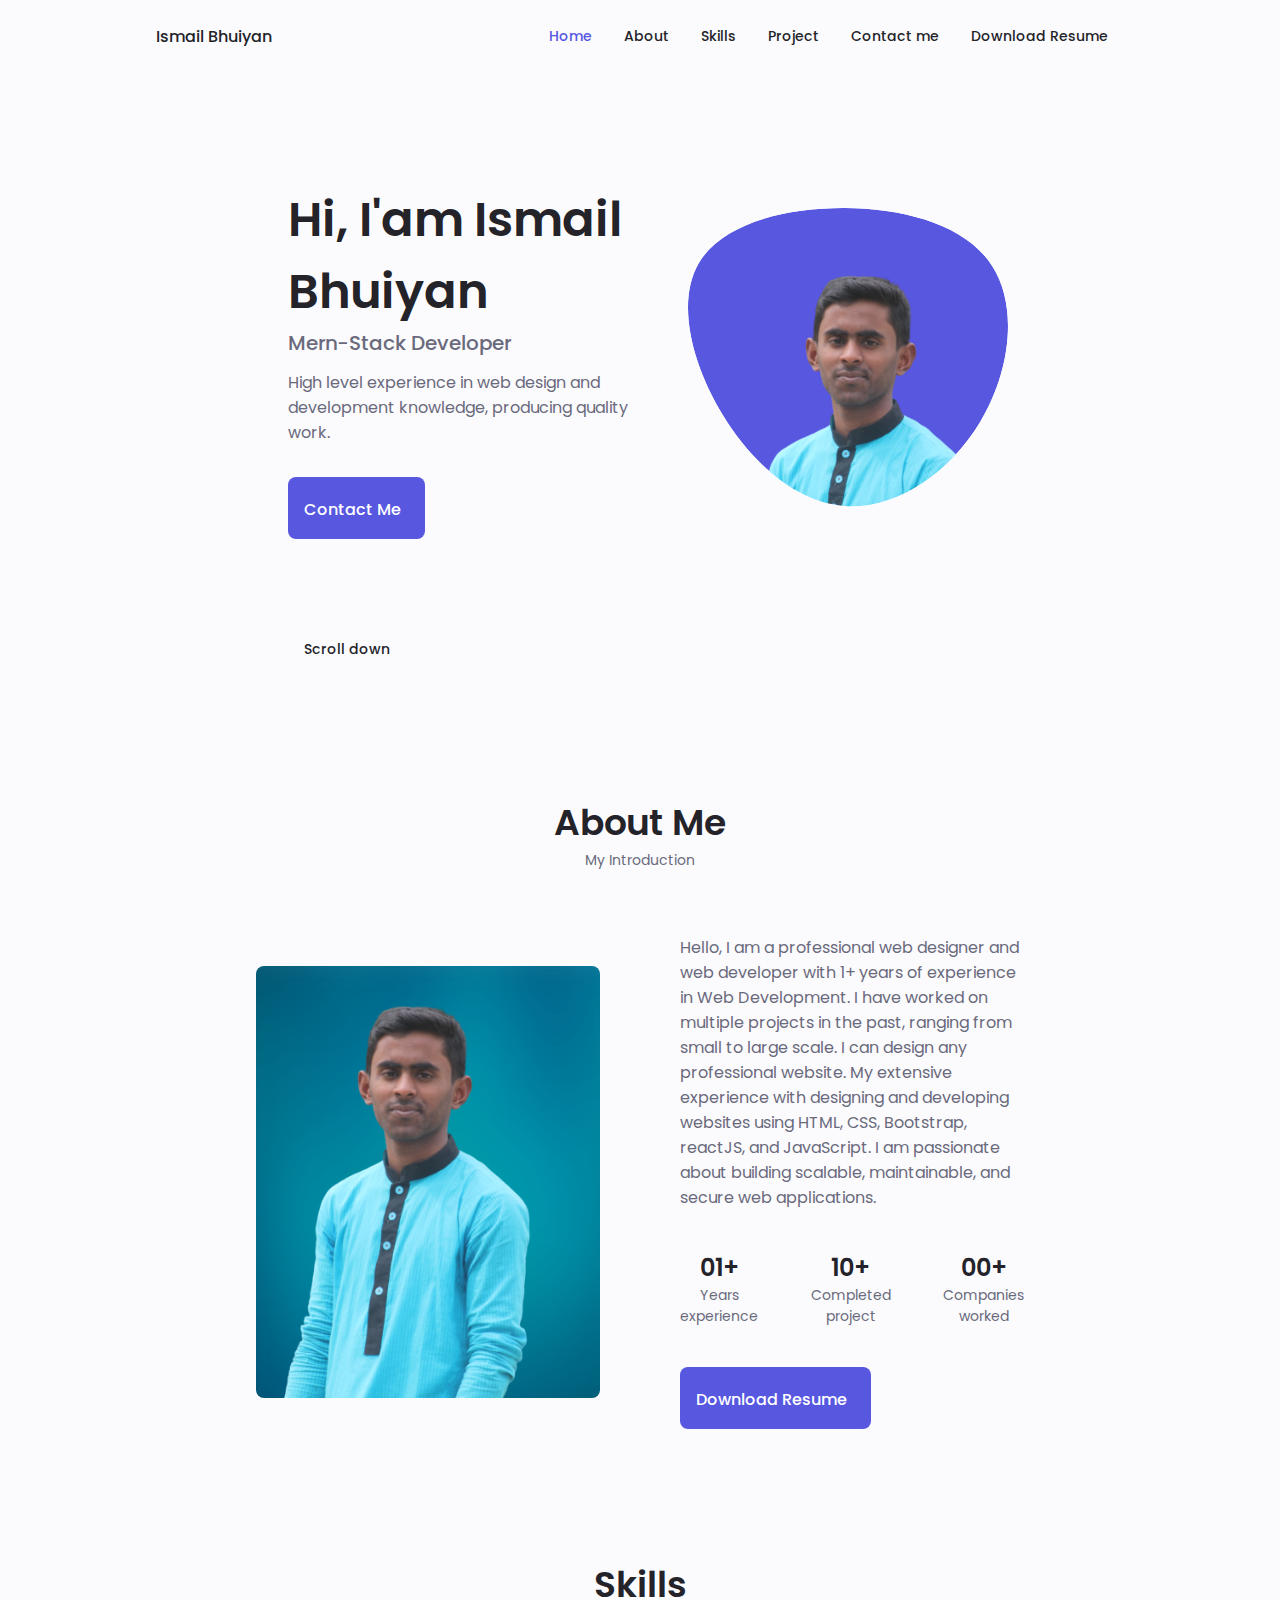
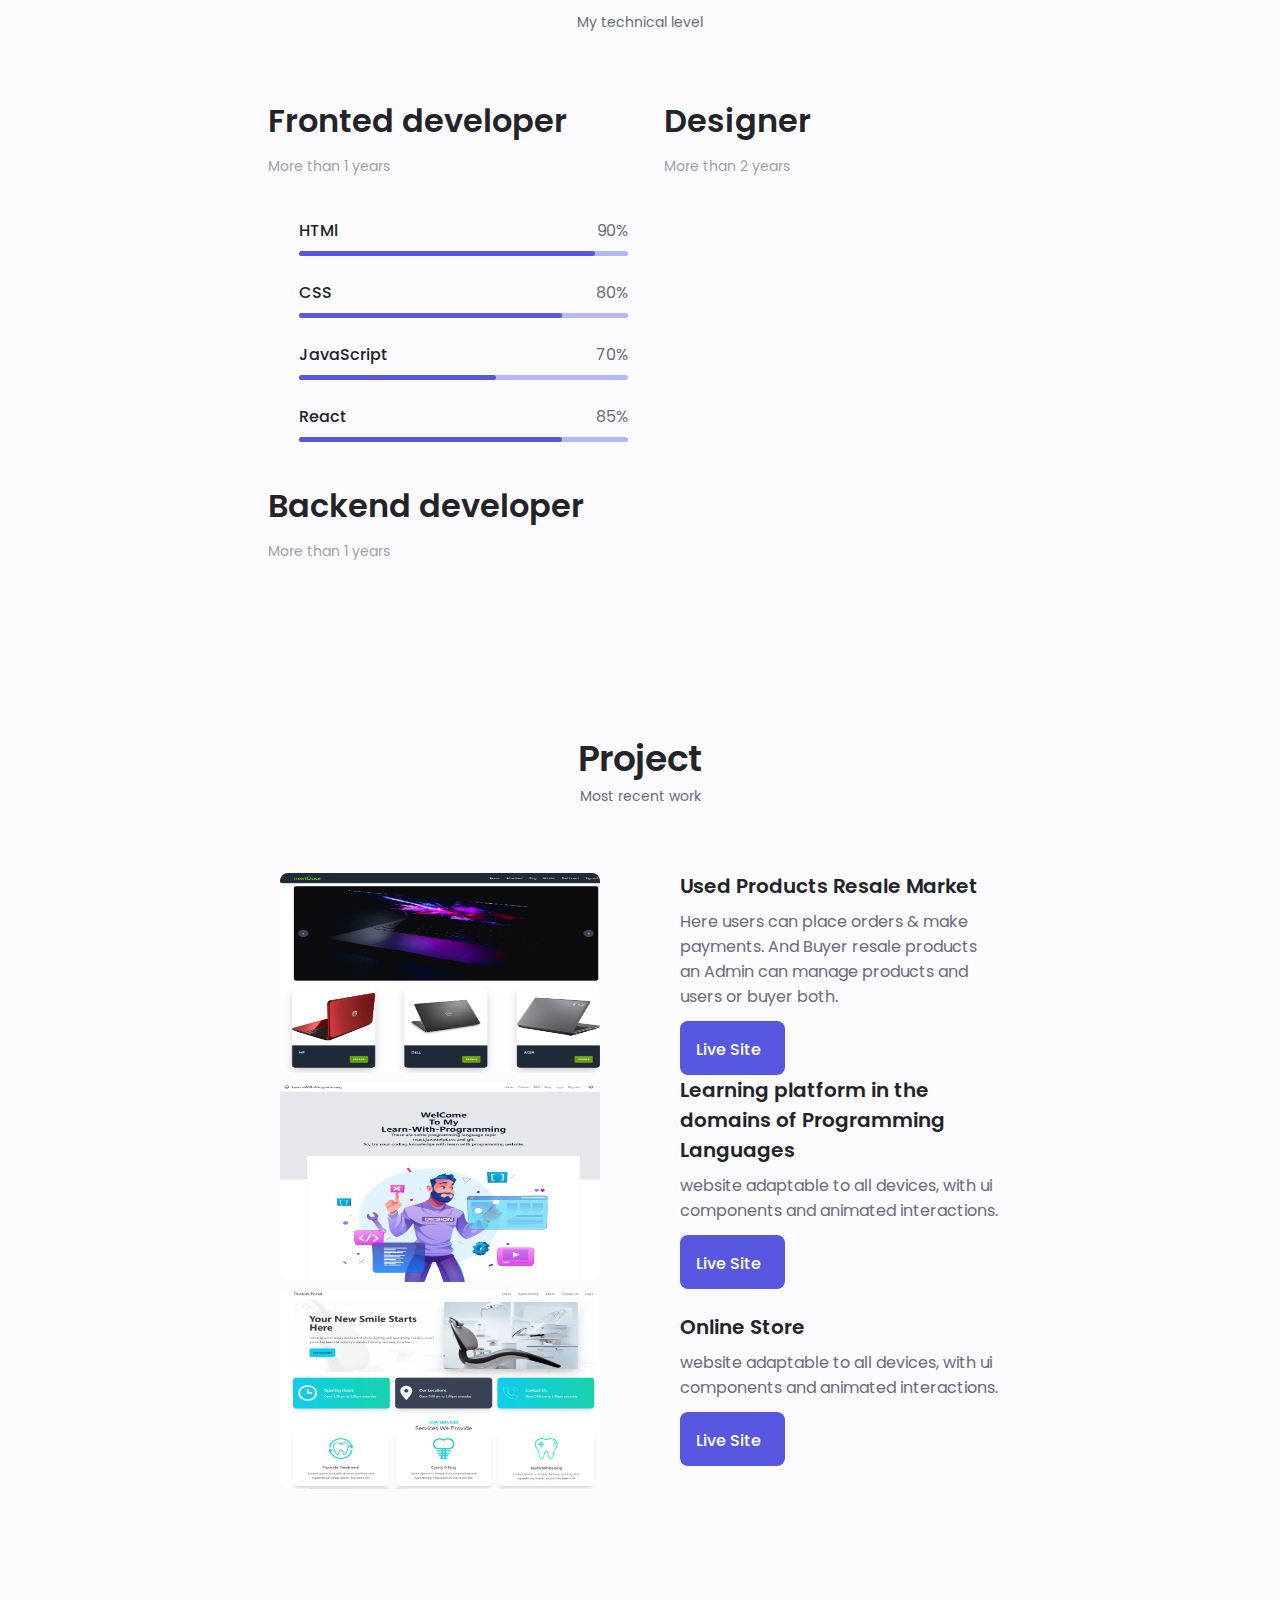
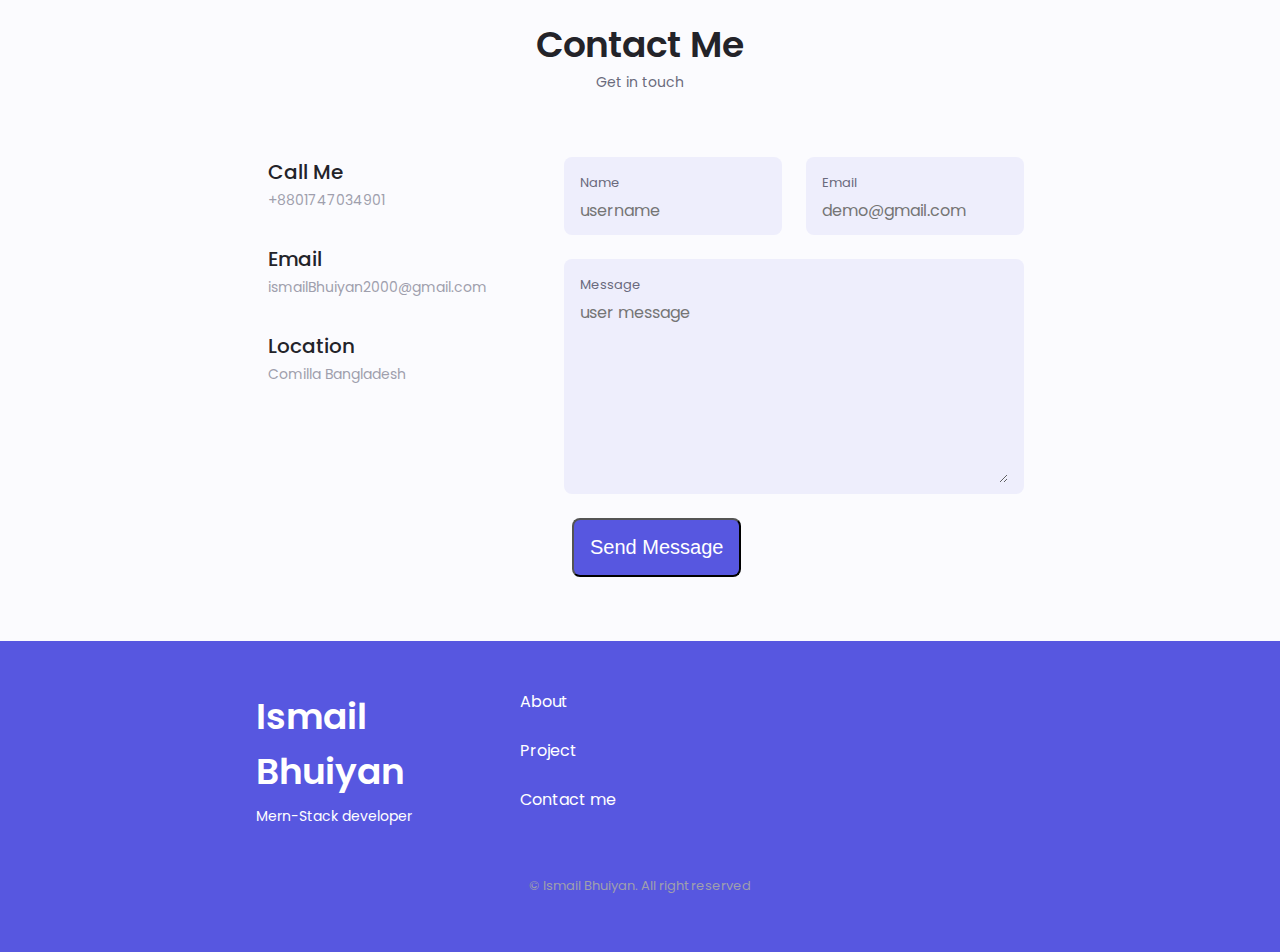
==== index.html @ fb7ad0f9 "done" ====
<!DOCTYPE html>
<html lang="en">

<head>
    <meta charset="UTF-8">
    <meta name="viewport" content="width=device-width, initial-scale=1.0">

    <!--==================== UNICONS ====================-->
    <link rel="stylesheet" href="https://unicons.iconscout.com/release/v4.0.0/css/line.css">


    <!--==================== SWIPER CSS ====================-->
    <link rel="stylesheet" href="assets/css/swiper-bundle.min.css">

    <!--==================== CSS ====================-->
    <link rel="stylesheet" href="assets/css/styles.css">

    <title>Ismail Bhuiyan</title>
</head>

<body>
    <!--==================== HEADER ====================-->
    <header class="header" id="header">
        <nav class="nav container">
            <a href="#" class="nav__logo">Ismail Bhuiyan</a>

            <div class="nav__menu" id="nav-menu">
                <ul class="nav__list grid">
                    <li class="nav__item">
                        <a href="#home" class="nav__link active-link">
                            <i class="uil uil-estate nav__icon"></i> Home
                        </a>
                    </li>
                    <li class="nav__item">
                        <a href="#about" class="nav__link">
                            <i class="uil uil-user nav__icon"></i> About
                        </a>
                    </li>
                    <li class="nav__item">
                        <a href="#skills" class="nav__link">
                            <i class="uil uil-file-alt nav__icon"></i> Skills
                        </a>
                    </li>
                    <!-- <li class="nav__item">
                        <a href="#services" class="nav__link">
                            <i class="uil uil-briefcase-alt nav__icon"></i> Services
                        </a>
                    </li> -->
                    <li class="nav__item">
                        <a href="#portfolio" class="nav__link">
                            <i class="uil uil-scenery nav__icon"></i> Project
                        </a>
                    </li>
                    <li class="nav__item">
                        <a href="#contact" class="nav__link">
                            <i class="uil uil-message nav__icon"></i> Contact me
                        </a>
                    </li>
                    <li class="nav__item">
                        <a href="assets/pdf/Ismail Bhuiyan Resume.pdf" target="_blank" class="nav__link">
                            <i class="uil uil-message nav__icon"></i>Download Resume
                        </a>
                    </li>
                </ul>
                <i class="uil uil-times nav__close" id="nav-close"></i>
            </div>

            <div class="nav__btns">
                <!-- Theme change button -->
                <i class="uil uil-moon change-theme" id="theme-button"></i>

                <div class="nav__toggle" id="nav-toggle">
                    <i class="uil uil-apps"></i>
                </div>
            </div>
        </nav>
    </header>

    <!--==================== MAIN ====================-->
    <main class="main">
        <!--==================== HOME ====================-->
        <section class="home section" id="home">
            <div class="home__container container grid">
                <div class="home__content grid">

                    <div class="home__social">
                        <a href="https://www.linkedin.com/in/ismail-bhuiyan/" target="_blank" class="home__social-icon">
                            <i class="uil uil-linkedin-alt"></i>
                        </a>
                        <a href="" class="home__social-icon">
                            <i class="uil uil-dribbble"></i>
                        </a>
                        <a href="https://github.com/ismail360deg" target="_blank" class="home__social-icon">
                            <i class="uil uil-github-alt"></i>
                        </a>
                    </div>
                    <div class="home__img">
                        <svg class="home__blob" viewBox="0 0 200 187" xmlns="http://www.w3.org/2000/svg"
                            xmlns:xlink="http://www.w3.org/1999/xlink">
                            <mask id="mask0" mask-type="alpha">
                                <path d="M190.312 36.4879C206.582 62.1187 201.309 102.826 182.328 134.186C163.346 165.547 
                                130.807 187.559 100.226 186.353C69.6454 185.297 41.0228 161.023 21.7403 129.362C2.45775 
                                97.8511 -7.48481 59.1033 6.67581 34.5279C20.9871 10.1032 59.7028 -0.149132 97.9666 
                                0.00163737C136.23 0.303176 174.193 10.857 190.312 36.4879Z" />
                            </mask>
                            <g mask="url(#mask0)">
                                <path d="M190.312 36.4879C206.582 62.1187 201.309 102.826 182.328 134.186C163.346 
                                165.547 130.807 187.559 100.226 186.353C69.6454 185.297 41.0228 161.023 21.7403 
                                129.362C2.45775 97.8511 -7.48481 59.1033 6.67581 34.5279C20.9871 10.1032 59.7028 
                                -0.149132 97.9666 0.00163737C136.23 0.303176 174.193 10.857 190.312 36.4879Z" />

                                <image class="home__blob-img" x="12" y="18"
                                    href="assets/img/IMG_4058-removebg-preview.png" />
                            </g>
                        </svg>
                    </div>
                    <div class="home__data">
                        <h1 class="home__title">Hi, I'am Ismail Bhuiyan</h1>
                        <h3 class="home__subtitle">Mern-Stack Developer</h3>
                        <p class="home__description">High level experience in web design and development knowledge,
                            producing quality work.</p>
                        <a href="#contact" class="button button--flex">
                            Contact Me <i class="uil uil-message button__icon"></i>
                        </a>
                    </div>
                </div>
                <div class="home__scroll">
                    <a href="#about" class="home__scroll-button button--flex">
                        <i class="uil uil-mouse-alt home__scroll-mouse"></i>
                        <span class="home__scroll-name">Scroll down</span>
                        <i class="uil uil-arrow-down home__scroll-arrow"></i>
                    </a>
                </div>
            </div>
        </section>

        <!--==================== ABOUT ====================-->
        <section class="about section" id="about">
            <h2 class="section__title">About Me</h2>
            <span class="section__subtitle">My Introduction</span>

            <div class="about__container container grid">
                <img src="assets/img/about-preview.png" alt="" class="about__img">

                <div class="about__data">
                    <p class="about__description">
                        Hello,
                        I am a professional web designer and web developer with 1+ years of experience in Web
                        Development. I have worked on multiple projects in the past, ranging from small to large scale.
                        I can design any professional website. My extensive experience with designing and developing
                        websites using HTML, CSS, Bootstrap, reactJS, and JavaScript. I am passionate about building
                        scalable, maintainable, and secure web applications.
                    </p>

                    <div class="about__info">
                        <div>
                            <span class="about__info-title">01+</span>
                            <span class="about__info-name">Years <br> experience</span>
                        </div>
                        <div>
                            <span class="about__info-title">10+</span>
                            <span class="about__info-name">Completed <br> project</span>
                        </div>
                        <div>
                            <span class="about__info-title">00+</span>
                            <span class="about__info-name">Companies <br> worked</span>
                        </div>
                    </div>

                    <div class="about__buttons">
                        <a download="" href="assets/pdf/Ismail Bhuiyan Resume.pdf" class="button button--flex">
                            Download Resume <i class="uil uil-download-alt button__icon"></i>
                        </a>
                    </div>
                </div>
            </div>
        </section>

        <!--==================== SKILLS ====================-->
        <section class="skills section" id="skills">
            <h2 class="section__title">Skills</h2>
            <span class="section__subtitle">My technical level</span>

            <div class="skills__container container grid">
                <div>
                    <!--==================== SKILLS 1 ====================-->
                    <div class="skills__content skills__open">
                        <div class="skills__header">
                            <i class="uil uil-brackets-curly skills__icon"></i>

                            <div>
                                <h1 class="skills__titles">Fronted developer</h1>
                                <span class="skills__subtitle">More than 1 years</span>
                            </div>

                            <i class="uil uil-angle-down skills__arrow"></i>
                        </div>

                        <div class="skills__list grid">

                            <div class="skills__data">
                                <div class="skills__titles">
                                    <h3 class="skills__name">HTMl</h3>
                                    <span class="skills__number">90%</span>
                                </div>
                                <div class="skills__bar">
                                    <span class="skills__percentage skills__html"></span>
                                </div>
                            </div>

                            <div class="skills__data">
                                <div class="skills__titles">
                                    <h3 class="skills__name">CSS</h3>
                                    <span class="skills__number">80%</span>
                                </div>
                                <div class="skills__bar">
                                    <span class="skills__percentage skills__css"></span>
                                </div>
                            </div>

                            <div class="skills__data">
                                <div class="skills__titles">
                                    <h3 class="skills__name">JavaScript</h3>
                                    <span class="skills__number">70%</span>
                                </div>
                                <div class="skills__bar">
                                    <span class="skills__percentage skills__js"></span>
                                </div>
                            </div>

                            <div class="skills__data">
                                <div class="skills__titles">
                                    <h3 class="skills__name">React</h3>
                                    <span class="skills__number">85%</span>
                                </div>
                                <div class="skills__bar">
                                    <span class="skills__percentage skills__react"></span>
                                </div>
                            </div>

                        </div>
                    </div>

                    <!--==================== SKILLS 2 ====================-->
                    <div class="skills__content skills__close">
                        <div class="skills__header">
                            <i class="uil uil-server-network-alt skills__icon"></i>

                            <div>
                                <h1 class="skills__titles">Backend developer</h1>
                                <span class="skills__subtitle">More than 1 years</span>
                            </div>

                            <i class="uil uil-angle-down skills__arrow"></i>
                        </div>

                        <div class="skills__list grid">

                            <div class="skills__data">
                                <div class="skills__titles">
                                    <h3 class="skills__name">Express Js</h3>
                                    <span class="skills__number">60%</span>
                                </div>
                                <div class="skills__bar">
                                    <span class="skills__percentage skills__php"></span>
                                </div>
                            </div>

                            <div class="skills__data">
                                <div class="skills__titles">
                                    <h3 class="skills__name">Node Js</h3>
                                    <span class="skills__number">70%</span>
                                </div>
                                <div class="skills__bar">
                                    <span class="skills__percentage skills__node"></span>
                                </div>
                            </div>

                            <div class="skills__data">
                                <div class="skills__titles">
                                    <h3 class="skills__name">Firebase</h3>
                                    <span class="skills__number">90%</span>
                                </div>
                                <div class="skills__bar">
                                    <span class="skills__percentage skills__firebase"></span>
                                </div>
                            </div>

                            <div class="skills__data">
                                <div class="skills__titles">
                                    <h3 class="skills__name">MongoDB</h3>
                                    <span class="skills__number">75%</span>
                                </div>
                                <div class="skills__bar">
                                    <span class="skills__percentage skills__python"></span>
                                </div>
                            </div>

                        </div>
                    </div>
                </div>

                <div>
                    <!--==================== SKILLS 3 ====================-->
                    <div class="skills__content skills__close">
                        <div class="skills__header">
                            <i class="uil uil-swatchbook skills__icon"></i>

                            <div>
                                <h1 class="skills__titles">Designer</h1>
                                <span class="skills__subtitle">More than 2 years</span>
                            </div>

                            <i class="uil uil-angle-down skills__arrow"></i>
                        </div>

                        <div class="skills__list grid">

                            <div class="skills__data">
                                <div class="skills__titles">
                                    <h3 class="skills__name">Figma</h3>
                                    <span class="skills__number">90%</span>
                                </div>
                                <div class="skills__bar">
                                    <span class="skills__percentage skills__figma"></span>
                                </div>
                            </div>

                            <div class="skills__data">
                                <div class="skills__titles">
                                    <h3 class="skills__name">Sketch</h3>
                                    <span class="skills__number">85%</span>
                                </div>
                                <div class="skills__bar">
                                    <span class="skills__percentage skills__sketch"></span>
                                </div>
                            </div>

                            <div class="skills__data">
                                <div class="skills__titles">
                                    <h3 class="skills__name">Photoshop</h3>
                                    <span class="skills__number">85%</span>
                                </div>
                                <div class="skills__bar">
                                    <span class="skills__percentage skills__photoshop"></span>
                                </div>
                            </div>

                        </div>
                    </div>
                </div>
            </div>
        </section>

        <!--==================== QUALIFICATION ====================-->
        <!-- <section class="qualification section">
            <h2 class="section__title">Qualification</h2>
            <span class="section__subtitle">My personal journey</span>

            <div class="qualification__container container">
                <div class="qualification__tabs">
                    <div class="qualification__button button--flex qualification__active" data-target='#education'>
                        <i class="uil uil-graduation-cap qualification__icon"></i>
                        Education
                    </div>

                    <div class="qualification__button button--flex" data-target="#work">
                        <i class="uil uil-briefcase-alt qualification__icon"></i>
                        Work
                    </div>
                </div>

                <div class="qualification__sections"> -->
        <!--==================== QUALIFICATION CONTENT 1 ====================-->
        <!-- <div class="qualification__content qualification__active" data-content id="education"> -->
        <!--==================== QUALIFICATION 1 ====================-->
        <!-- <div class="qualification__data">
                            <div>
                                <h3 class="qualification__title">Computer Enginner</h3>
                                <span class="qualification__subtitle">Peru - University</span>
                                <div class="qualification__calendar">
                                    <i class="uil uil-calendar-alt"></i>
                                    2009 - 2014
                                </div>
                            </div>

                            <div>
                                <span class="qualification__rounder"></span>
                                <span class="qualification__line"></span>
                            </div>
                        </div> -->
        <!--==================== QUALIFICATION 2 ====================-->
        <!-- <div class="qualification__data">
                            <div></div>

                            <div>
                                <span class="qualification__rounder"></span>
                                <span class="qualification__line"></span>
                            </div>

                            <div>
                                <h3 class="qualification__title">web Design</h3>
                                <span class="qualification__subtitle">Peru - University</span>
                                <div class="qualification__calendar">
                                    <i class="uil uil-calendar-alt"></i>
                                    2009 - 2014
                                </div>
                            </div>
                        </div> -->
        <!--==================== QUALIFICATION 3 ====================-->
        <!-- <div class="qualification__data">
                            <div>
                                <h3 class="qualification__title">Web development</h3>
                                <span class="qualification__subtitle">Peru - University</span>
                                <div class="qualification__calendar">
                                    <i class="uil uil-calendar-alt"></i>
                                    2009 - 2014
                                </div>
                            </div>

                            <div>
                                <span class="qualification__rounder"></span>
                                <span class="qualification__line"></span>
                            </div>
                        </div> -->
        <!--==================== QUALIFICATION 4 ====================-->
        <!-- <div class="qualification__data">
                            <div></div>

                            <div>
                                <span class="qualification__rounder"></span> -->
        <!-- <span class="qualification__line"></span> -->
        <!-- </div>

                            <div>
                                <h3 class="qualification__title">Master</h3>
                                <span class="qualification__subtitle">Peru - University</span>
                                <div class="qualification__calendar">
                                    <i class="uil uil-calendar-alt"></i>
                                    2009 - 2014
                                </div>
                            </div>
                        </div>
                    </div> -->


        <!--==================== QUALIFICATION CONTENT 2 ====================-->
        <!-- <div class="qualification__content" data-content id="work"> -->
        <!--==================== QUALIFICATION 1 ====================-->
        <!-- <div class="qualification__data">
                <div>
                    <h3 class="qualification__title">Com Enginner</h3>
                    <span class="qualification__subtitle">Peru - University</span>
                    <div class="qualification__calendar">
                        <i class="uil uil-calendar-alt"></i>
                        2009 - 2014
                    </div>
                </div> -->

        <!-- <div>
                    <span class="qualification__rounder"></span>
                    <span class="qualification__line"></span>
                </div>
            </div> -->
        <!--==================== QUALIFICATION 2 ====================-->
        <!-- <div class="qualification__data">
                <div></div>

                <div>
                    <span class="qualification__rounder"></span>
                    <span class="qualification__line"></span>
                </div>

                <div>
                    <h3 class="qualification__title">web Design</h3>
                    <span class="qualification__subtitle">Peru - University</span>
                    <div class="qualification__calendar">
                        <i class="uil uil-calendar-alt"></i>
                        2009 - 2014
                    </div>
                </div>
            </div> -->
        <!--==================== QUALIFICATION 3 ====================-->
        <!-- <div class="qualification__data">
                <div>
                    <h3 class="qualification__title">Web development</h3>
                    <span class="qualification__subtitle">Peru - University</span>
                    <div class="qualification__calendar">
                        <i class="uil uil-calendar-alt"></i>
                        2009 - 2014
                    </div>
                </div> -->

        <!-- <div>
                    <span class="qualification__rounder"></span> -->
        <!-- <span class="qualification__line"></span> -->
        <!-- </div>
            </div> -->

        <!--  -->
        <!--==================== QUALIFICATION 4 ====================-->
        <!-- <div class="qualification__data">
            <div></div>

            <div>
                <span class="qualification__rounder"></span>
                <span class="qualification__line"></span>
            </div>

            <div>
                <h3 class="qualification__title">Master class</h3>
                <span class="qualification__subtitle">Peru - University</span>
                <div class="qualification__calendar">
                    <i class="uil uil-calendar-alt"></i>
                    2009 - 2014
                </div>
            </div>
        </div> -->
        <!-- 
        </div>
        </div>
        </div>
        </section> -->




        <!--==================== SERVICES ====================-->
        <!-- <section class="services section" id="services">
            <h2 class="section__title">Services</h2>
            <span class="section__subtitle">What i offer</span>

            <div class="services__container container grid"> -->
        <!--==================== SERVICES 1 ====================-->
        <!-- <div class="services__content">
                    <div>
                        <i class="uil uil-web-grid services__icon"></i>
                        <h3 class="services__title">Ui/Ux <br> Designer</h3>
                    </div>

                    <span class="button button--flex button--small button--link services__button">
                        View more
                        <i class="uil uil-arrow-right button__icon"></i>
                    </span>

                    <div class="services__modal">
                        <div class="services__modal-content">
                            <h4 class="services__modal-title">Ui/Ux <br> Designer</h4>
                            <i class="uil uil-times services__modal-close"></i>

                            <ul class="services__modal-services grid">
                                <li class="services__modal-service">
                                    <i class="uil uil-check-circle services__modal-icon"></i>
                                    <p>I develop the user interface.</p>
                                </li>
                                <li class="services__modal-service">
                                    <i class="uil uil-check-circle services__modal-icon"></i>
                                    <p>Web page development.</p>
                                </li>
                                <li class="services__modal-service">
                                    <i class="uil uil-check-circle services__modal-icon"></i>
                                    <p>I create ux element interactions.</p>
                                </li>
                                <li class="services__modal-service">
                                    <i class="uil uil-check-circle services__modal-icon"></i>
                                    <p>I position your company brand.</p>
                                </li>
                            </ul>
                        </div>
                    </div>
                </div> -->

        <!--==================== SERVICES 2 ====================-->
        <!-- <div class="services__content">
                    <div>
                        <i class="uil uil-arrow services__icon"></i>
                        <h3 class="services__title">Fronted <br> Developer</h3>
                    </div>

                    <span class="button button--flex button--small button--link services__button">
                        View more
                        <i class="uil uil-arrow-right button__icon"></i>
                    </span>

                    <div class="services__modal">
                        <div class="services__modal-content">
                            <h4 class="services__modal-title">Fronted <br> Developer</h4>
                            <i class="uil uil-times services__modal-close"></i>

                            <ul class="services__modal-services grid">
                                <li class="services__modal-service">
                                    <i class="uil uil-check-circle services__modal-icon"></i>
                                    <p>I develop the user interface.</p>
                                </li>
                                <li class="services__modal-service">
                                    <i class="uil uil-check-circle services__modal-icon"></i>
                                    <p>Web page development.</p>
                                </li>
                                <li class="services__modal-service">
                                    <i class="uil uil-check-circle services__modal-icon"></i>
                                    <p>I create ux element interactions.</p>
                                </li>
                                <li class="services__modal-service">
                                    <i class="uil uil-check-circle services__modal-icon"></i>
                                    <p>I position your company brand.</p>
                                </li>
                            </ul>
                        </div>
                    </div>
                </div> -->

        <!--==================== SERVICES 3 ====================-->
        <!-- <div class="services__content">
                    <div>
                        <i class="uil uil-pen services__icon"></i>
                        <h3 class="services__title">Branding <br> Designer</h3>
                    </div>

                    <span class="button button--flex button--small button--link services__button">
                        View more
                        <i class="uil uil-arrow-right button__icon"></i>
                    </span>

                    <div class="services__modal">
                        <div class="services__modal-content">
                            <h4 class="services__modal-title">Branding <br> Designer</h4>
                            <i class="uil uil-times services__modal-close"></i>

                            <ul class="services__modal-services grid">
                                <li class="services__modal-service">
                                    <i class="uil uil-check-circle services__modal-icon"></i>
                                    <p>I develop the user interface.</p>
                                </li>
                                <li class="services__modal-service">
                                    <i class="uil uil-check-circle services__modal-icon"></i>
                                    <p>Web page development.</p>
                                </li>
                                <li class="services__modal-service">
                                    <i class="uil uil-check-circle services__modal-icon"></i>
                                    <p>I create ux element interactions.</p>
                                </li>
                                <li class="services__modal-service">
                                    <i class="uil uil-check-circle services__modal-icon"></i>
                                    <p>I position your company brand.</p>
                                </li>
                            </ul>
                        </div>
                    </div>
                </div>
            </div>
        </section> -->





        <!--==================== PORTFOLIO ====================-->
        <section class="portfolio section" id="portfolio">
            <h2 class="section__title">Project</h2>
            <span class="section__subtitle">Most recent work</span>

            <div class="portfolio__container container swiper-container">
                <div class="swiper-wrapper">
                    <!--==================== PORTFOLIO 1====================-->
                    <div class="portfolio__content grid swiper-slide">
                        <img src="assets/img/nextdoor1.png" alt="" class="portfolio__img">

                        <div class="portfolio__data">
                            <h3 class="portfolio__title">Used Products Resale Market</h3>
                            <p class="portfolio__description">Here users can place orders & make payments. And Buyer
                                resale products an Admin can
                                manage products and users or buyer both.</p>
                            <a href="https://nextdoor-ddd6d.web.app/" target="_blank"
                                class="button button--flex button--small portfolio__button">Live Site
                                <i class="uil uil-arrow-right button__icon"></i>
                            </a>
                        </div>
                    </div>

                    <!--==================== PORTFOLIO 2====================-->
                    <div class="portfolio__content grid swiper-slide">
                        <img src="assets/img/learnwithprogramming1.png" alt="" class="portfolio__img">

                        <div class="portfolio__data">
                            <h3 class="portfolio__title">Learning platform in the domains of Programming Languages</h3>
                            <p class="portfolio__description">website adaptable to all devices, with ui components and
                                animated interactions.</p>
                            <a href="https://learn-with-programming.web.app/" target="_blank"
                                class="button button--flex button--small portfolio__button">Live Site
                                <i class="uil uil-arrow-right button__icon"></i>
                            </a>
                        </div>
                    </div>

                    <!--==================== PORTFOLIO 3====================-->
                    <div class="portfolio__content grid swiper-slide">
                        <img src="assets/img/doctors.png" alt="" class="portfolio__img">

                        <div class="portfolio__data">
                            <h3 class="portfolio__title">Online Store</h3>
                            <p class="portfolio__description">website adaptable to all devices, with ui components and
                                animated interactions.</p>
                            <a href="https://doctors-portal-6be82.web.app/" target="_blank"
                                class="button button--flex button--small portfolio__button">Live Site
                                <i class="uil uil-arrow-right button__icon"></i>
                            </a>
                        </div>
                    </div>
                </div>

                <!-- Add Arrows -->
                <div class="swiper-button-next">
                    <i class="uil uil-angle-right-b swiper-portfolio-icon"></i>
                </div>
                <div class="swiper-button-prev">
                    <i class="uil uil-angle-left-b swiper-portfolio-icon"></i>
                </div>

                <!-- Add Pagination -->
                <div class="swiper-pagination"></div>
            </div>
        </section>

        <!--==================== PROJECT IN MIND ====================-->
        <!-- ai part jokon lagbe tokon use korbu -->
        <!-- <section class="project section">
            <div class="project__bg">
                <div class="project__container container grid">
                    <div class="project__data">
                        <h2 class="project__title">You have a new project</h2>
                        <p class="project__description">Contact me now and get a 30% discount on your new project.</p>
                        <a href="#contact" class="button button--flex button--white">
                            Contact Me
                            <i class="uil uil-message project__icon button__icon"></i>
                        </a>
                    </div>

                    <img src="assets/img/project.png" alt="" class="project__img">
                </div>
            </div>
        </section> -->




        <!--==================== TESTIMONIAL ====================-->
        <!-- <section class="testimonial section">
            <h2 class="section__title">Testimonial</h2>
            <span class="section__subtitle">My client saying</span>

            <div class="testimonial__container container swiper-container">
                <div class="swiper-wrapper"> -->
        <!--==================== TESTIMONIAL 1====================-->
        <!-- <div class="testimonial__content swiper-slide">
                        <div class="testimonial__data">
                            <div class="testimonial__header">
                                <img src="assets/img/testimonial1.jpg" alt="" class="testimonial__img">

                                <div>
                                    <h3 class="testimonial__name">Sara Smith</h3>
                                    <span class="testimonial__client">Client</span>
                                </div>
                            </div>

                            <div>
                                <i class="uil uil-star testimonial__icon-star"></i>
                                <i class="uil uil-star testimonial__icon-star"></i>
                                <i class="uil uil-star testimonial__icon-star"></i>
                                <i class="uil uil-star testimonial__icon-star"></i>
                                <i class="uil uil-star testimonial__icon-star"></i>
                            </div>
                        </div>

                        <p class="testimonial__description">I get a good impression, I carry out my project with all the
                            possible quality and attention and support 24 hours a day</p>
                    </div> -->

        <!--==================== TESTIMONIAL 2====================-->
        <!-- <div class="testimonial__content swiper-slide">
                        <div class="testimonial__data">
                            <div class="testimonial__header">
                                <img src="assets/img/testimonial2.jpg" alt="" class="testimonial__img">

                                <div>
                                    <h3 class="testimonial__name">Math Robison</h3>
                                    <span class="testimonial__client">Client</span>
                                </div>
                            </div>

                            <div>
                                <i class="uil uil-star testimonial__icon-star"></i>
                                <i class="uil uil-star testimonial__icon-star"></i>
                                <i class="uil uil-star testimonial__icon-star"></i>
                                <i class="uil uil-star testimonial__icon-star"></i>
                                <i class="uil uil-star testimonial__icon-star"></i>
                            </div>
                        </div>

                        <p class="testimonial__description">I get a good impression, I carry out my project with all the
                            possible quality and attention and support 24 hours a day</p>
                    </div> -->

        <!--==================== TESTIMONIAL 3====================-->
        <!-- <div class="testimonial__content swiper-slide">
                        <div class="testimonial__data">
                            <div class="testimonial__header">
                                <img src="assets/img/testimonial3.jpg" alt="" class="testimonial__img">

                                <div>
                                    <h3 class="testimonial__name">Raul Harris</h3>
                                    <span class="testimonial__client">Client</span>
                                </div>
                            </div>

                            <div>
                                <i class="uil uil-star testimonial__icon-star"></i>
                                <i class="uil uil-star testimonial__icon-star"></i>
                                <i class="uil uil-star testimonial__icon-star"></i>
                                <i class="uil uil-star testimonial__icon-star"></i>
                                <i class="uil uil-star testimonial__icon-star"></i>
                            </div>
                        </div>

                        <p class="testimonial__description">I get a good impression, I carry out my project with all the
                            possible quality and attention and support 24 hours a day</p>
                    </div>
                </div> -->

        <!-- Add Pagination -->
        <!-- <div class="swiper-pagination swiper-pagination-testimonial"></div>
            </div>
        </section> -->




        <!--==================== CONTACT ME ====================-->
        <section class="contact section" id="contact">
            <h2 class="section__title">Contact Me</h2>
            <span class="section__subtitle">Get in touch</span>

            <div class="contact__container container grid">
                <div>
                    <div class="contact__information">
                        <i class="uil uil-phone contact__icon"></i>

                        <div>
                            <h3 class="contact__title">Call Me</h3>
                            <span class="contact__subtitle">+8801747034901</span>
                        </div>
                    </div>

                    <div class="contact__information">
                        <i class="uil uil-envelope contact__icon"></i>

                        <div>
                            <h3 class="contact__title">Email</h3>
                            <span class="contact__subtitle">ismailBhuiyan2000@gmail.com</span>
                        </div>
                    </div>

                    <div class="contact__information">
                        <i class="uil uil-map-marker contact__icon"></i>

                        <div>
                            <h3 class="contact__title">Location</h3>
                            <span class="contact__subtitle">Comilla Bangladesh</span>
                        </div>
                    </div>
                </div>
                <form action="https://formspree.io/f/xaykrado" method="POST" class="contact__form grid">
                    <div class="contact__inputs grid">
                        <div class="contact__content">
                            <label for="name" class="contact__label">Name</label>
                            <input type="text" name="name" id="name" placeholder="username" required autocomplete="off"
                                class="contact__input">
                        </div>
                        <div class="contact__content">
                            <label for="email" class="contact__label">Email</label>
                            <input type="email" name="email" id="email" placeholder="demo@gmail.com" autocomplete="off"
                                required class="contact__input">
                        </div>
                    </div>
                    <div class="contact__content">
                        <label for="textarea" class="contact__label">Message</label>
                        <textarea required name="textarea" placeholder="user message" id="textarea" cols="0" rows="7"
                            class="contact__input"></textarea>
                    </div>

                    <div>
                        <input type="submit" value="Send Message" id="submit"
                            class="button button--flex button__icon cursor">
                        <!-- <i class="uil uil-message button__icon"></i> -->

                    </div>
                </form>
            </div>
        </section>
    </main>

    <!--==================== FOOTER ====================-->
    <footer class="footer">
        <div class="footer__bg">
            <div class="footer__container container grid">
                <div>
                    <h1 class="footer__title">Ismail Bhuiyan</h1>
                    <span class="footer__subtitle">Mern-Stack developer</span>
                </div>

                <ul class="footer__links">
                    <li>
                        <a href="#about" class="footer__link">About</a>
                    </li>
                    <li>
                        <a href="#portfolio" class="footer__link">Project</a>
                    </li>
                    <li>
                        <a href="#contact" class="footer__link">Contact me</a>
                    </li>
                </ul>

                <div class="footer__socials">
                    <a href="https://web.facebook.com/profile.php?id=100007140707712" target="_blank"
                        class="footer__social">
                        <i class="uil uil-facebook-f"></i>
                    </a>

                    <a href="https://www.linkedin.com/in/ismail-bhuiyan/" target="_blank" class="footer__social">
                        <i class="uil uil-linkedin"></i>
                    </a>

                    <a href="https://github.com/ismail360deg" target="_blank" class="footer__social">
                        <i class="uil uil-github-alt"></i>
                    </a>
                </div>
            </div>

            <p class="footer__copy">&#169; Ismail Bhuiyan. All right reserved</p>
        </div>
    </footer>

    <!--==================== SCROLL TOP ====================-->
    <a href="#" class="scrollup" id="scroll-up">
        <i class="uil uil-arrow-up scrollup__icon"></i>
    </a>

    <!--==================== SWIPER JS ====================-->
    <script src="assets/js/swiper-bundle.min.js"></script>

    <!--==================== MAIN JS ====================-->
    <script src="assets/js/main.js"></script>
</body>

</html>
---- assets/css/styles.css ----
/*==================== GOOGLE FONTS ====================*/
@import url('https://fonts.googleapis.com/css2?family=Poppins:wght@400;500;600&display=swap');

/*==================== VARIABLES CSS ====================*/
:root {
  --header-height: 3rem;

  /*========== Colors ==========*/
  /* Change favorite color */
  --hue-color: 240;
  /*Purple 250 - Green 142 - Blue 230 - Pink 340*/

  /* HSL color mode */
  --first-color: hsl(var(--hue-color), 69%, 61%);
  --first-color-second: hsl(var(--hue-color), 69%, 61%);
  --first-color-alt: hsl(var(--hue-color), 57%, 53%);
  --first-color-lighter: hsl(var(--hue-color), 92%, 85%);
  --title-color: hsl(var(--hue-color), 8%, 15%);
  --text-color: hsl(var(--hue-color), 8%, 45%);
  --text-color-light: hsl(var(--hue-color), 8%, 65%);
  --input-color: hsl(var(--hue-color), 70%, 96%);
  --body-color: hsl(var(--hue-color), 60%, 99%);
  --container-color: #fff;
  --scroll-bar-color: hsl(var(--hue-color), 12%, 48%);
  --scroll-thumb-color: hsl(var(--hue-color), 12%, 36%);

  /*========== Font and typography ==========*/
  --body-font: 'Poppins', sans-serif;

  /* .5rem = 8px, 1rem = 16px, 1.5rem = 24px ... */
  --big-font-size: 2rem;
  --h1-font-size: 1.5rem;
  --h2-font-size: 1.25rem;
  --h3-font-size: 1.125rem;
  --normal-font-size: .938rem;
  --small-font-size: .813rem;
  --smaller-font-size: .75rem;

  /*========== Font weight ==========*/
  --font-medium: 500;
  --font-semi-bold: 600;

  /*========== Margenes Bottom ==========*/
  /* .25rem = 4px, .5rem = 8px, .75rem = 12px ... */
  --mb-0-25: .25rem;
  --mb-0-5: .5rem;
  --mb-0-75: .75rem;
  --mb-1: 1rem;
  --mb-1-5: 1.5rem;
  --mb-2: 2rem;
  --mb-2-5: 2.5rem;
  --mb-3: 3rem;

  /*========== z index ==========*/
  --z-tooltip: 10;
  --z-fixed: 100;
  --z-modal: 1000;
}

/* Font size for large devices */
@media screen and (min-width: 968px) {
  :root {
    --big-font-size: 3rem;
    --h1-font-size: 2.25rem;
    --h2-font-size: 1.5rem;
    --h3-font-size: 1.25rem;
    --normal-font-size: 1rem;
    --small-font-size: .875rem;
    --smaller-font-size: .813rem;
  }
}

/*========== Variables Dark theme ==========*/
body.dark-theme {
  /* HSL color mode */
  --first-color-second: hsl(var(--hue-color), 30%, 8%);
  --title-color: hsl(var(--hue-color), 8%, 95%);
  --text-color: hsl(var(--hue-color), 8%, 75%);
  --input-color: hsl(var(--hue-color), 29%, 16%);
  --body-color: hsl(var(--hue-color), 28%, 12%);
  --container-color: hsl(var(--hue-color), 29%, 16%);
}

/*========== Button Dark/Light ==========*/
.nav__btns {
  display: flex;
  align-items: center;
}

.change-theme {
  font-size: 1.25rem;
  color: var(--title-color);
  margin-right: var(--mb-1);
  cursor: pointer;
}

.change-theme:hover {
  color: var(--first-color);
}

/*==================== BASE ====================*/
* {
  box-sizing: border-box;
  padding: 0;
  margin: 0;
}

html {
  scroll-behavior: smooth;
}

body {
  margin: 0 0 var(--header-height) 0;
  font-family: var(--body-font);
  font-size: var(--normal-font-size);
  background-color: var(--body-color);
  color: var(--text-color);
}

h1,
h2,
h3,
h4 {
  color: var(--title-color);
  font-weight: var(--font-semi-bold);
}

ul {
  list-style: none;
}

a {
  text-decoration: none;
}

img {
  max-width: 100%;
  height: auto;
}

/*==================== REUSABLE CSS CLASSES ====================*/
.section {
  padding: 2rem 0 4rem;
}

.section__title {
  font-size: var(--h1-font-size);
  color: var(--title-color);
}

.section__subtitle {
  display: block;
  font-size: var(--small-font-size);
  margin-bottom: var(--mb-3);
}

.section__title,
.section__subtitle {
  text-align: center;
}

/*==================== LAYOUT ====================*/
.cursor {
  cursor: pointer;
}

.container {
  max-width: 768px;
  margin-left: var(--mb-1-5);
  margin-right: var(--mb-1-5);
}

.grid {
  display: grid;
  gap: 1.5rem;
}

.header {
  width: 100%;
  position: fixed;
  bottom: 0;
  left: 0;
  z-index: var(--z-fixed);
  background-color: var(--body-color);
}

/*==================== NAV ====================*/
.nav {
  max-width: 968px;
  height: var(--header-height);
  display: flex;
  justify-content: space-between;
  align-items: center;
}

.nav__logo,
.nav__toggle {
  color: var(--title-color);
  font-weight: var(--font-medium);
}

.nav__logo:hover {
  color: var(--first-color);
}

.nav__toggle {
  font-size: 1.1rem;
  cursor: pointer;
}

.nav__toggle:hover {
  color: var(--first-color);
}

@media screen and (max-width: 767px) {
  .nav__menu {
    position: fixed;
    bottom: -100%;
    left: 0;
    width: 100%;
    background-color: var(--body-color);
    padding: 2rem 1.5rem 4rem;
    box-shadow: 0 -1px 4px rgba(0, 0, 0, .15);
    border-radius: 1.5rem 1.5rem 0 0;
    transition: 3s;
  }
}



.nav__list {
  grid-template-columns: repeat(3, 1fr);
  gap: 2rem;
}

.nav__link {
  display: flex;
  flex-direction: column;
  align-items: center;
  font-size: var(--small-font-size);
  color: var(--title-color);
  font-weight: var(--font-medium);
}

.nav__link:hover {
  color: var(--first-color);
}

.nav__icon {
  font-size: 1.2rem;
}

.nav__close {
  position: absolute;
  right: 1.3rem;
  bottom: .5rem;
  font-size: 1.5rem;
  cursor: pointer;
  color: var(--first-color);
}

.nav__close:hover {
  color: var(--first-color-alt);
}

/* show menu */
.show-menu {
  bottom: 0;
}

/* Active link */
.active-link {
  color: var(--first-color);
}

/* Change background header */
.scroll-header {
  box-shadow: 0 -1px 4px rgba(0, 0, 0, .15);
}

/*==================== HOME ====================*/
.home__container {
  gap: 1rem;
}

.home__content {
  grid-template-columns: .5fr 3fr;
  padding-top: 3.5rem;
  align-items: center;
}

.home__social {
  display: grid;
  grid-template-columns: max-content;
  row-gap: 1rem;
}

.home__social-icon {
  font-size: 1.25rem;
  color: var(--first-color);
}

.home__social-icon:hover {
  color: var(--first-color-alt);
}

.home__blob {
  width: 200px;
  fill: var(--first-color);
}

.home__blob-img {
  width: 210px;
}



.home__data {
  grid-column: 1/3;
}

.home__title {
  font-size: var(--big-font-size);
}

.home__subtitle {
  font-size: var(--h3-font-size);
  color: var(--text-color);
  font-weight: var(--font-medium);
  margin-bottom: var(--mb-0-75);
}

.home__description {
  margin-bottom: var(--mb-2);
}

.home__scroll {
  display: none;
}

.home__scroll-button {
  color: var(--first-color);
  transition: .3s;
}

.home__scroll-button:hover {
  transform: translateY(.25rem);
}

.home__scroll-mouse {
  font-size: 2rem;
}

.home__scroll-name {
  font-size: var(--small-font-size);
  color: var(--title-color);
  font-weight: var(--font-medium);
  margin-right: var(--mb-0-25);
}

.home__scroll-arrow {
  font-size: 1.25rem;
}

/*==================== BUTTONS ====================*/
.button {
  display: inline-block;
  background-color: var(--first-color);
  color: #fff;
  padding: 1rem;
  border-radius: .5rem;
  font-weight: var(--font-medium);
}

.button:hover {
  background-color: var(--first-color-alt);
}

.button__icon {
  font-size: 1.25rem;
  margin-left: var(--mb-0-5);
  transition: .3s;
}

.button--white {
  background-color: #fff;
  color: var(--first-color);
}

.button--white:hover {
  background-color: #fff;
}

.button--flex {
  display: inline-block;
  align-items: center;
}

.button--small {
  padding: .75rem 1rem;
}

.button--link {
  padding: 0;
  background-color: transparent;
  color: var(--first-color);
}

.button--link:hover {
  background-color: transparent;
  color: var(--first-color-alt);
}

/*==================== ABOUT ====================*/
.about__img {
  width: 200px;
  border-radius: .5rem;
  justify-self: center;
  align-self: center;
}

.about__description {
  text-align: center;
  margin-bottom: var(--mb-2-5);

}

.about__info {
  display: flex;
  justify-content: space-evenly;
  margin-bottom: var(--mb-2-5);
}

.about__info-title {
  font-size: var(--h2-font-size);
  font-weight: var(--font-semi-bold);
  color: var(--title-color);
}

.about__info-name {
  font-size: var(--small-font-size);
}

.about__info-title,
.about__info-name {
  display: block;
  text-align: center;
}

.about__buttons {
  display: flex;
  justify-content: center;
}

/*==================== SKILLS ====================*/
.skills__container {
  row-gap: 0;
}

.skills__header {
  display: flex;
  align-items: center;
  margin-bottom: var(--mb-2-5);
  cursor: pointer;
}

.skills__icon,
.skills__arrow {
  font-size: 2rem;
  color: var(--first-color);
}

.skills__icon {
  margin-right: var(--mb-0-75);
}

.skills__title {
  font-size: var(--h3-font-size);
}

.skills__subtitle {
  font-size: var(--small-font-size);
  color: var(--text-color-light);
}

.skills__arrow {
  margin-left: auto;
  transition: .4s;
}

.skills__list {
  row-gap: 1.5rem;
  padding-left: 2.7rem;
}

.skills__titles {
  display: flex;
  justify-content: space-between;
  margin-bottom: var(--mb-0-5);
}

.skills__name {
  font-size: var(--normal-font-size);
  font-weight: var(--font-medium);
}

.skills__bar,
.skills__percentage {
  height: 5px;
  border-radius: .25rem;
}

.skills__bar {
  background-color: var(--first-color-lighter);
}

.skills__percentage {
  display: block;
  background-color: var(--first-color);
}

.skills__html {
  width: 90%;
}

.skills__css {
  width: 80%;
}

.skills__js {
  width: 60%;
}

.skills__react {
  width: 80%;
}

.skills__php {
  width: 80%;
}

.skills__node {
  width: 70%;
}

.skills__firebase {
  width: 80%;
}

.skills__python {
  width: 80%;
}

.skills__figma {
  width: 90%;
}

.skills__sketch {
  width: 85%;
}

.skills__photoshop {
  width: 85%;
}

.skills__close .skills__list {
  height: 0;
  overflow: hidden;
}

.skills__open .skills__list {
  height: max-content;
  margin-bottom: var(--mb-2-5);
}

.skills__open .skills__arrow {
  transform: rotate(-180deg);
}

/*==================== QUALIFICATION ====================*/
.qualification__tabs {
  display: flex;
  justify-content: space-evenly;
  margin-bottom: var(--mb-2);
}

.qualification__button {
  font-size: var(--h3-font-size);
  font-weight: var(--font-medium);
  cursor: pointer;
}

.qualification__button:hover {
  color: var(--first-color);
}

.qualification__icon {
  font-size: 1.8rem;
  margin-right: var(--mb-0-25);
}

.qualification__data {
  display: grid;
  grid-template-columns: 1fr max-content 1fr;
  column-gap: 1.5rem;
}

.qualification__title {
  font-size: var(--normal-font-size);
  font-weight: var(--font-medium);
}

.qualification__subtitle {
  display: inline-block;
  font-size: var(--small-font-size);
  margin-bottom: var(--mb-1);
}

.qualification__calendar {
  font-size: var(--smaller-font-size);
  color: var(--text-color-light);
}

.qualification__rounder {
  display: inline-block;
  width: 13px;
  height: 13px;
  background-color: var(--first-color);
  border-radius: 50%;
}

.qualification__line {
  display: block;
  width: 1px;
  height: 100%;
  background-color: var(--first-color);
  transform: translate(6px, -7px);
}

.qualification [data-content] {
  display: none;
}

.qualification__active[data-content] {
  display: block;
}

.qualification__button.qualification__active {
  color: var(--first-color);
}

/*==================== SERVICES ====================*/
.services__container {
  gap: 1.5rem;
  grid-template-columns: repeat(2, 1fr);
}

.services__content {
  position: relative;
  background-color: var(--container-color);
  padding: 3.5rem .5rem 1.25rem 1.5rem;
  border-radius: .25rem;
  box-shadow: 0 2px 4px rgba(0, 0, 0, .15);
  transition: .3s;
}

.services__content:hover {
  box-shadow: 0 4px 8px rgba(0, 0, 0, .15);
}

.services__icon {
  display: block;
  font-size: 1.5rem;
  color: var(--first-color);
  margin-bottom: var(--mb-1);
}

.services__title {
  font-size: var(--h3-font-size);
  margin-bottom: var(--mb-1);
  font-weight: var(--font-medium);
}

.services__button {
  cursor: pointer;
  font-size: var(--small-font-size);
}

.services__button:hover .button__icon {
  transform: translateX(.25rem);
}

.services__modal {
  position: fixed;
  top: 0;
  left: 0;
  right: 0;
  bottom: 0;
  background-color: rgba(0, 0, 0, .5);
  display: flex;
  align-items: center;
  justify-content: center;
  padding: 0 1rem;
  z-index: var(--z-modal);
  opacity: 0;
  visibility: hidden;
  transition: .3s;

}

.services__modal-content {
  position: relative;
  background-color: var(--container-color);
  padding: 1.5rem;
  border-radius: .5rem;
}

.services__modal-services {
  row-gap: 1rem;
}

.services__modal-service {
  display: flex;
}

.services__modal-title {
  font-size: var(--h3-font-size);
  font-weight: var(--font-medium);
  margin-bottom: var(--mb-1-5);
}

.services__modal-close {
  position: absolute;
  top: 1rem;
  right: 1rem;
  font-size: 1.5rem;
  color: var(--first-color);
  cursor: pointer;
}

.services__modal-icon {
  color: var(--first-color);
  margin-right: var(--mb-0-25);
}

/* Active Modal */
.active-modal {
  opacity: 1;
  visibility: visible;
}

/*==================== PORTFOLIO ====================*/
.portfolio__container {
  overflow: initial;
}

.portfolio__content {
  padding: 0 1.5rem;
}

.portfolio__img {
  width: 300px;
  height: 200px;
  border-radius: .5rem;
  justify-self: center;
}

.portfolio__title {
  font-size: var(--h3-font-size);
  margin-bottom: var(--mb-0-5);
}

.portfolio__description {
  margin-bottom: var(--mb-0-75);
}

.portfolio__button:hover .button__icon {
  transform: translateX(.25rem);
}

.swiper-button-prev::after,
.swiper-button-next::after {
  content: '';
}

.swiper-portfolio-icon {
  font-size: 2rem;
  color: var(--first-color);
}

.swiper-button-prev {
  left: -.5rem;
}

.swiper-button-next {
  right: -.5rem;
}

.swiper-container-horizontal>.swiper-pagination-bullets {
  bottom: -2.5rem;
}

.swiper-pagination-bullet-active {
  background-color: var(--first-color);
}

.swiper-button-prev,
.swiper-button-next,
.swiper-pagination-bullet {
  outline: none;
}

/*==================== PROJECT IN MIND ====================*/
.project {
  text-align: center;
}

.project__bg {
  background-color: var(--first-color-second);
  padding-top: 3rem;
}

.project__title {
  font-size: var(--h2-font-size);
  margin-bottom: var(--mb-0-75);
}

.project__description {
  margin-bottom: var(--mb-1-5);
}

.project__title,
.project__description {
  color: #fff;
}

.project__img {
  width: 232px;
  justify-self: center;
}

/*==================== TESTIMONIAL ====================*/
.testimonial__data,
.testimonial__header {
  display: flex;
}

.testimonial__data {
  justify-content: space-between;
  margin-bottom: var(--mb-1);
}

.testimonial__img {
  width: 60px;
  height: 60px;
  border-radius: 50%;
  margin-right: var(--mb-0-75);
}

.testimonial__name {
  font-size: var(--h3-font-size);
  font-weight: var(--font-medium);
}

.testimonial__client {
  font-size: var(--small-font-size);
  color: var(--text-color-light);
}

.testimonial__description {
  margin-bottom: var(--mb-2-5);
}

.testimonial__icon-star {
  color: var(--first-color);
}

.swiper-container .swiper-pagination-testimonial {
  bottom: 0;
}

/*==================== CONTACT ME ====================*/
.contact__container {
  row-gap: 3rem;
}

.contact__information {
  display: flex;
  margin-bottom: var(--mb-2);
}

.contact__icon {
  font-size: 2rem;
  color: var(--first-color);
  margin-right: var(--mb-0-75);
}

.contact__title {
  font-size: var(--h3-font-size);
  font-weight: var(--font-medium);
}

.contact__subtitle {
  font-size: var(--small-font-size);
  color: var(--text-color-light);
}

.contact__content {
  background-color: var(--input-color);
  border-radius: .5rem;
  padding: .75rem 1rem .25rem;
}

.contact__label {
  font-size: var(--smaller-font-size);
  color: var(--text-color);
}

.contact__input {
  width: 100%;
  background-color: var(--input-color);
  color: var(--text-color);
  font-family: var(--body-font);
  font-size: var(--normal-font-size);
  border: none;
  outline: none;
  padding: .25rem .5rem .5rem 0;
}

/*==================== FOOTER ====================*/
.footer {
  padding-top: 2rem;
}

.footer__container {
  row-gap: 3.5rem;
}

.footer__bg {
  background-color: var(--first-color-second);
  padding: 2rem 0 3rem;
}

.footer__title {
  font-size: var(--h1-font-size);
  margin-bottom: var(--mb-0-25);
}

.footer__subtitle {
  font-size: var(--small-font-size);
}

.footer__links {
  display: flex;
  flex-direction: column;
  row-gap: 1.5rem;
}

.footer__link:hover {
  color: var(--first-color-lighter);
}

.footer__social {
  font-size: 1.25rem;
  margin-right: var(--mb-1-5);
}

.footer__social:hover {
  color: var(--first-color-lighter);
}

.footer__copy {
  font-size: var(--smaller-font-size);
  text-align: center;
  color: var(--text-color-light);
  margin-top: var(--mb-3);
}

.footer__title,
.footer__subtitle,
.footer__link,
.footer__social {
  color: #fff;
}

/*========== SCROLL UP ==========*/
.scrollup {
  position: fixed;
  right: 1rem;
  bottom: -20%;
  background-color: var(--first-color);
  opacity: .8;
  padding: 0 .3rem;
  border-radius: .4rem;
  z-index: var(--z-tooltip);
  transition: .4s;
}

.scrollup:hover {
  background-color: var(--first-color-alt);
}

.scrollup__icon {
  font-size: 1.5rem;
  color: #fff;
}

/* Show scroll */
.show-scroll {
  bottom: 5rem;
}

/*========== SCROLL BAR ==========*/
::-webkit-scrollbar {
  width: .60rem;
  background-color: var(--scroll-bar-color);
  border-radius: .5rem;
}

::-webkit-scrollbar-thumb {
  background-color: var(--scroll-thumb-color);
  border-radius: .5rem;
}

::-webkit-scrollbar-thumb:hover {
  background-color: var(--text-color-light);
}

/*==================== MEDIA QUERIES ====================*/
/* For small devices */
@media screen and (max-width: 350px) {
  .container {
    margin-left: var(--mb-1);
    margin-right: var(--mb-1);
  }

  .nav__menu {
    padding: 2rem .25rem 4rem;
  }

  .nav__list {
    column-gap: 0;
  }

  .home__content {
    grid-template-columns: .25fr 3fr;
  }

  .home__blob {
    width: 180px;
  }

  .skills__title {
    font-size: var(--normal-font-size);
  }

  .qualification__data {
    gap: .5rem;
  }

  .services__container {
    grid-template-columns: max-content;
    justify-content: center;
  }

  .services__content {
    padding-right: 3.5rem;
  }

  .services__modal {
    padding: 0 .5rem;
  }

  .project__img {
    width: 250px;
  }

  .testimonial__data,
  .testimonial__header {
    flex-direction: column;
    align-items: center;
  }

  .testimonial__img {
    margin-right: 0;
    margin-bottom: var(--mb-0-25);
  }

  .testimonial__data,
  .testimonial__description {
    text-align: center;
  }
}

/* For medium devices */
@media screen and (min-width: 568px) {
  .home__content {
    grid-template-columns: max-content 1fr 1fr;
  }

  .home__data {
    grid-column: initial;
  }

  .home__img {
    order: 1;
    justify-self: center;
  }

  .about__container,
  .skills__container,
  .portfolio__content,
  .project__container,
  .contact__container,
  .footer__container {
    grid-template-columns: repeat(2, 1fr);
  }

  .qualification__sections {
    display: grid;
    grid-template-columns: .6fr;
    justify-content: center;
  }
}


@media screen and (min-width: 768px) {
  .container {
    margin-left: auto;
    margin-right: auto;
  }

  body {
    margin: 0;
  }

  .section {
    padding: 6rem 0 2rem;
  }

  .section__subtitle {
    margin-bottom: 4rem;
  }

  .header {
    top: 0;
    bottom: initial;
  }

  .header,
  .main,
  .footer__container {
    padding: 0 1rem;
  }

  .nav {
    height: calc(var(--header-height) + 1.5rem);
    column-gap: 1rem;
  }

  .nav__icon,
  .nav__close,
  .nav__toggle {
    display: none;
  }

  .nav__list {
    display: flex;
    column-gap: 2rem;
  }

  .nav__menu {
    margin-left: auto;
  }

  .change-theme {
    margin: 0;
  }

  .home__container {
    row-gap: 5rem;
  }

  .home__content {
    padding-top: 5.5rem;
    column-gap: 2rem;
  }

  .home__blob {
    width: 270px;
  }

  .home__scroll {
    display: block;
  }

  .home__scroll-button {
    margin-left: 3rem;
  }

  .about__container {
    column-gap: 5rem;
  }

  .about__img {
    width: 350px;
  }

  .about__description {
    text-align: initial;
  }

  .about__info {
    justify-content: space-between;
  }

  .about__buttons {
    justify-content: initial;
  }

  .qualification__tabs {
    justify-content: center;
  }

  .qualification__button {
    margin: 0 var(--mb-1);
  }

  .qualification__sections {
    grid-template-columns: .5fr;
  }

  .services__container {
    grid-template-columns: repeat(3, 218px);
    justify-content: center;
  }

  .services__icon {
    font-size: 2rem;
  }

  .services__content {
    padding: 6rem 0 2rem 2.5rem;
  }

  .services__modal-content {
    width: 450px;
  }

  .portfolio__img {
    width: 320px;
  }

  .portfolio__content {
    align-items: center;
  }

  .project {
    text-align: initial;
  }

  .project__bg {
    background: none;
  }

  .project__container {
    background-color: var(--first-color-second);
    border-radius: 1rem;
    padding: 3rem 2.5rem 0;
    grid-template-columns: 1fr max-content;
    column-gap: 3rem;
  }

  .project__data {
    padding-top: .8rem;
  }

  .footer__container {
    grid-template-columns: repeat(3, 1fr);
  }

  .footer__bg {
    padding: 3rem 0 3.5rem;
  }
}

/* For large devices */
@media screen and (min-width: 768px) {

  .header,
  .main,
  .footer__container {
    padding: 0;
  }

  .home__blob {
    width: 320px;
  }

  .home__social {
    transform: translateX(-6rem);
  }

  .services__container {
    grid-template-columns: repeat(3, 238px);
  }

  .portfolio__content {
    column-gap: 5rem;
  }

  .swiper-portfolio-icon {
    font-size: 3.5rem;
  }

  .swiper-button-prev {
    left: -3.5rem;
  }

  .swiper-button-next {
    right: -3.5rem;
  }

  .swiper-container-horizontal>.swiper-pagination-bullets {
    bottom: -4.5rem;
  }

  .contact__form {
    width: 460px;
  }

  .contact__inputs {
    grid-template-columns: repeat(2, 1fr);
  }
}
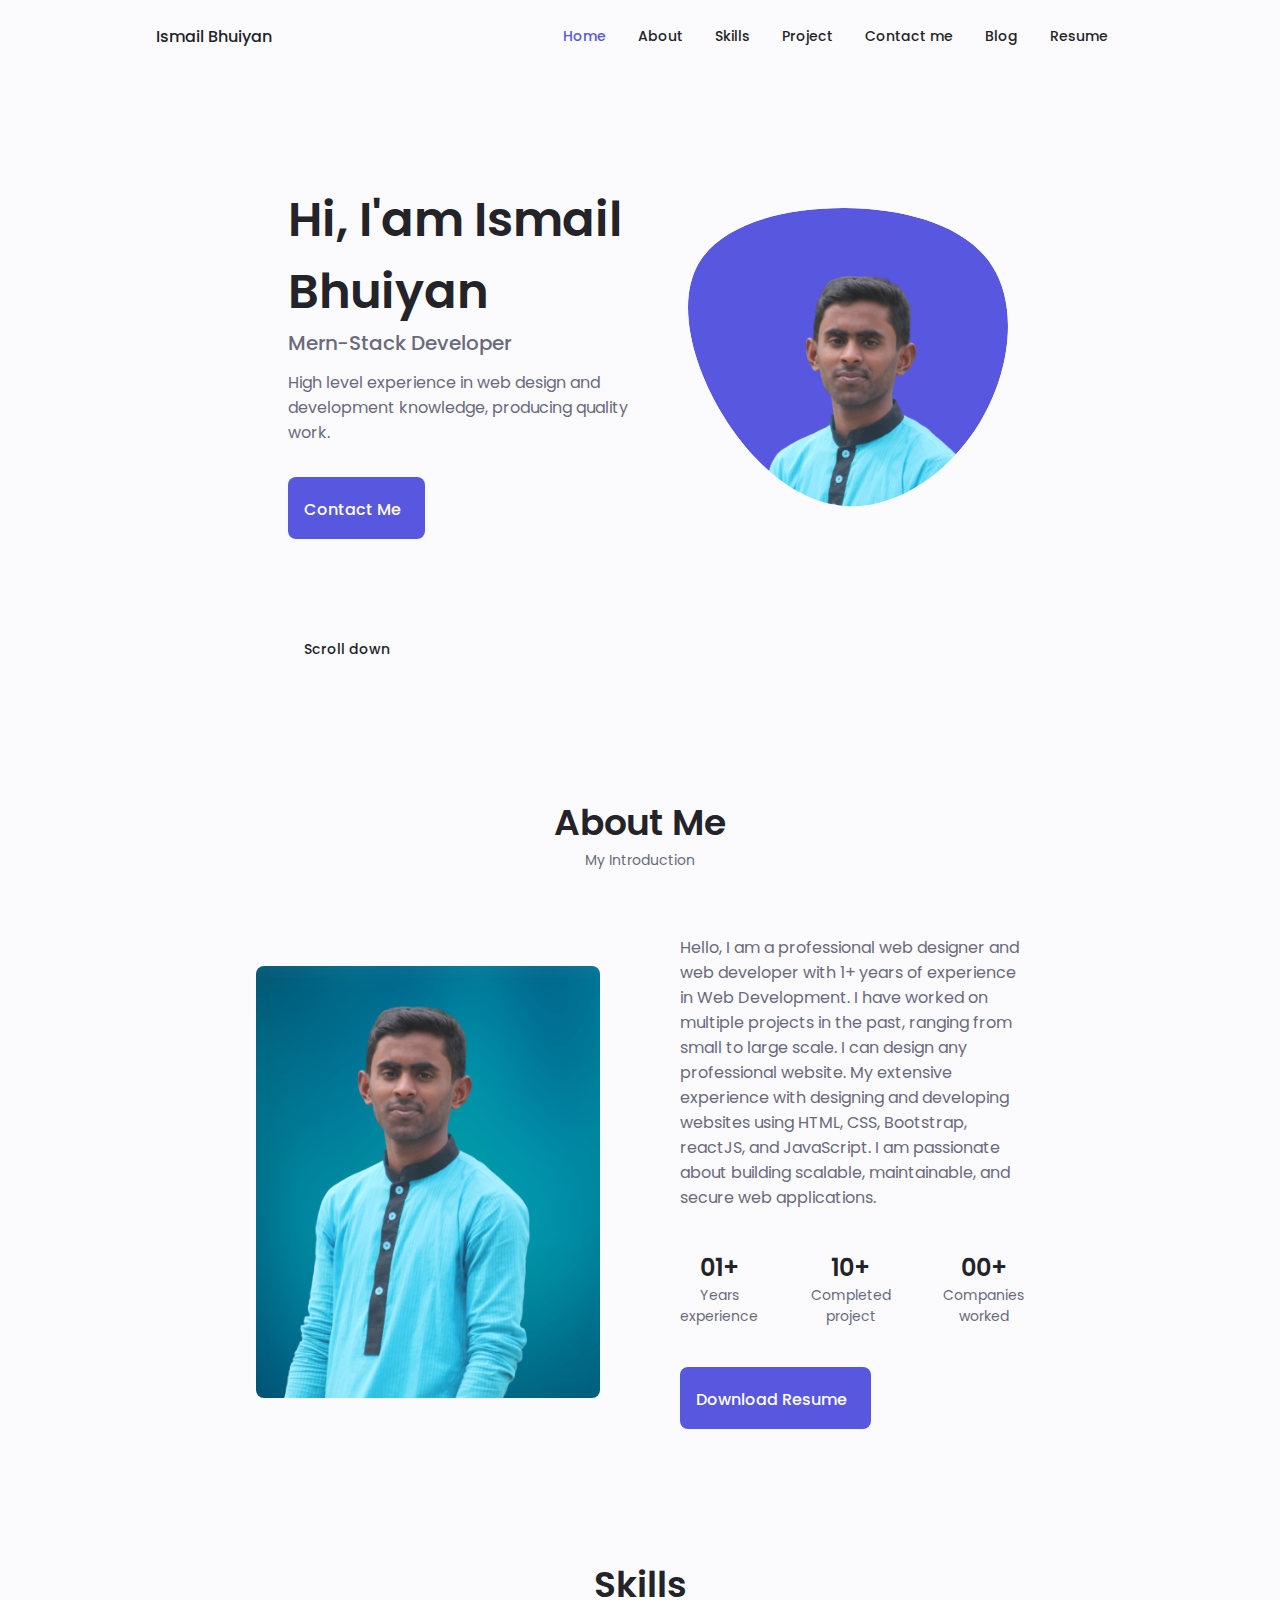
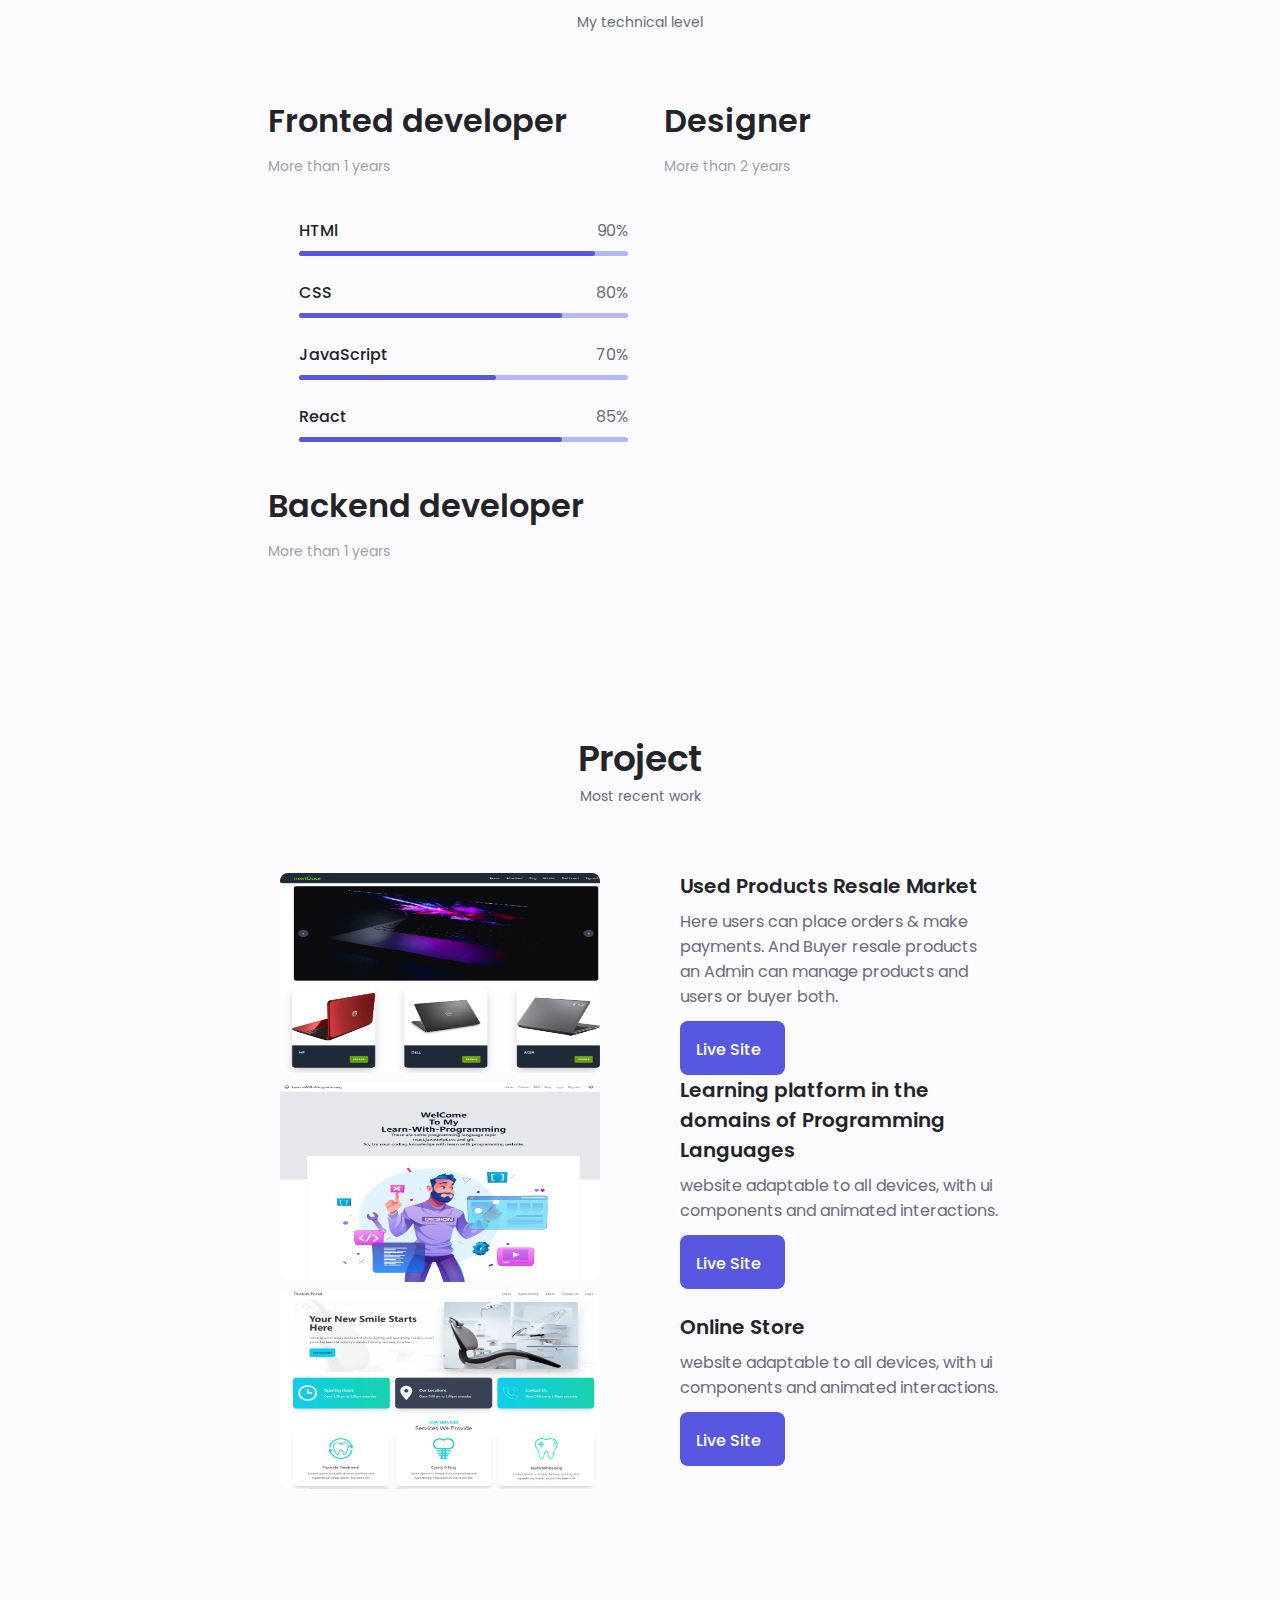
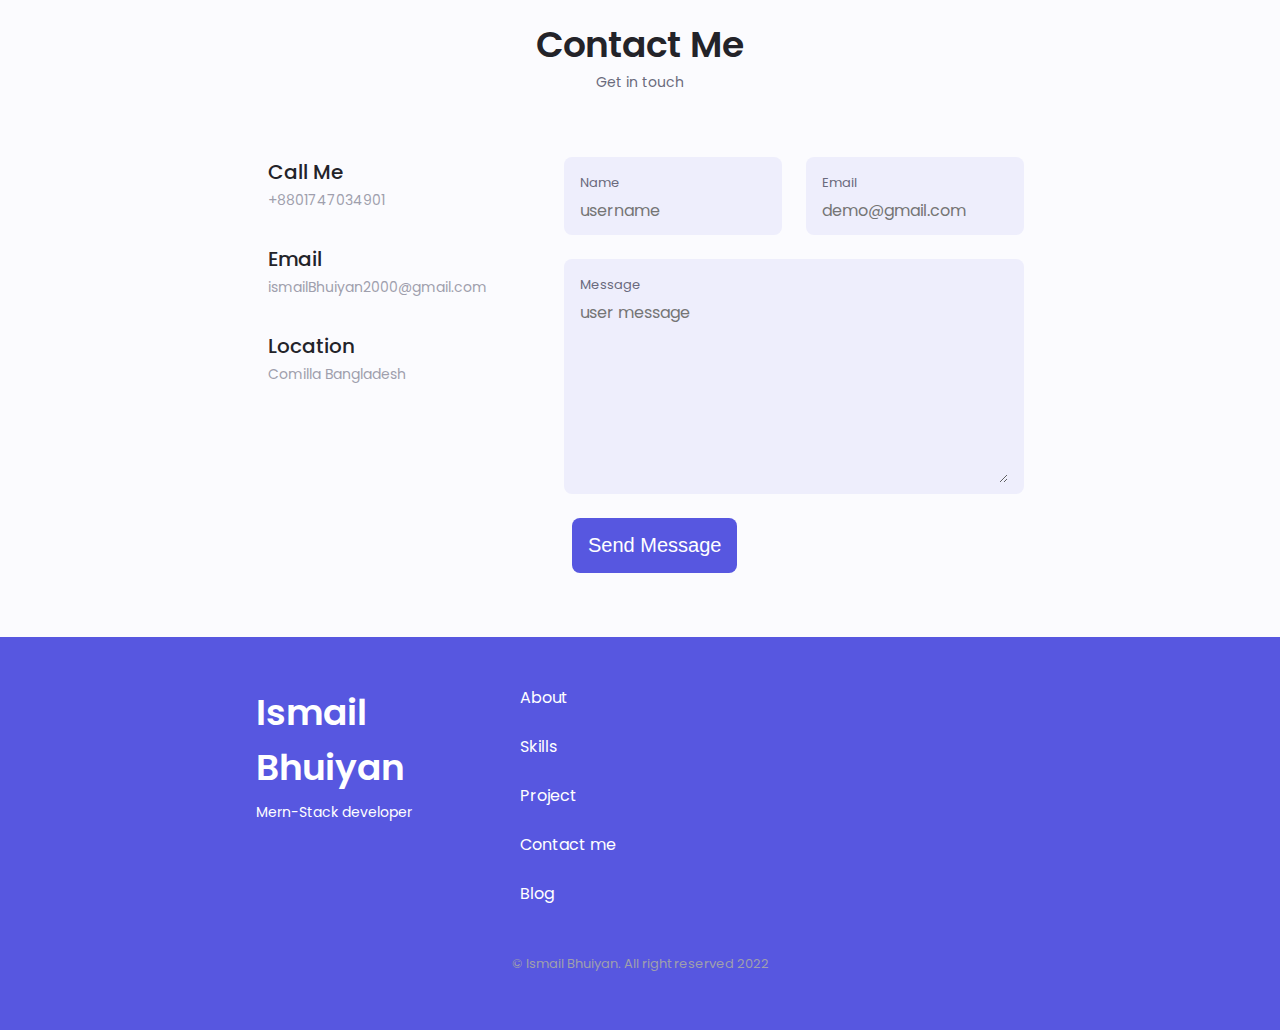
==== commit 7bc663f8: "blog part added" ====
--- a/index.html
+++ b/index.html
@@ -57,8 +57,14 @@
                         </a>
                     </li>
                     <li class="nav__item">
-                        <a href="assets/pdf/Ismail Bhuiyan Resume.pdf" target="_blank" class="nav__link">
-                            <i class="uil uil-message nav__icon"></i>Download Resume
+                        <a href="blog.html" class="nav__link">
+                            <i class="uil uil-message nav__icon"></i> Blog
+                        </a>
+                    </li>
+                    <li class="nav__item">
+                        <a href="https://drive.google.com/file/d/1IUrtxoeSbAtcGf4mmuvzSFUUHF2NlzRm/view?usp=sharing"
+                            target="_blank" class="nav__link">
+                            <i class="uil uil-message nav__icon"></i>Resume
                         </a>
                     </li>
                 </ul>
@@ -168,7 +174,9 @@
                     </div>
 
                     <div class="about__buttons">
-                        <a download="" href="assets/pdf/Ismail Bhuiyan Resume.pdf" class="button button--flex">
+                        <a download=""
+                            href="https://drive.google.com/file/d/1IUrtxoeSbAtcGf4mmuvzSFUUHF2NlzRm/view?usp=sharing"
+                            class="button button--flex">
                             Download Resume <i class="uil uil-download-alt button__icon"></i>
                         </a>
                     </div>
@@ -912,10 +920,16 @@
                         <a href="#about" class="footer__link">About</a>
                     </li>
                     <li>
+                        <a href="#skills" class="footer__link">Skills</a>
+                    </li>
+                    <li>
                         <a href="#portfolio" class="footer__link">Project</a>
                     </li>
                     <li>
                         <a href="#contact" class="footer__link">Contact me</a>
+                    </li>
+                    <li>
+                        <a href="blog.html" class="footer__link">Blog</a>
                     </li>
                 </ul>
 
@@ -935,7 +949,7 @@
                 </div>
             </div>
 
-            <p class="footer__copy">&#169; Ismail Bhuiyan. All right reserved</p>
+            <p class="footer__copy">&#169; Ismail Bhuiyan. All right reserved 2022</p>
         </div>
     </footer>
 
--- a/assets/css/styles.css
+++ b/assets/css/styles.css
@@ -394,6 +394,7 @@
 .button--flex {
   display: inline-block;
   align-items: center;
+  border: none;
 }
 
 .button--small {
@@ -1332,4 +1333,15 @@
   .contact__inputs {
     grid-template-columns: repeat(2, 1fr);
   }
+}
+
+/* =============================Blog ======================== */
+.blog {
+  display: flex;
+  align-items: center;
+  justify-content: center;
+  margin: 0;
+  padding: 0;
+  height: 100vh;
+  box-sizing: 0;
 }